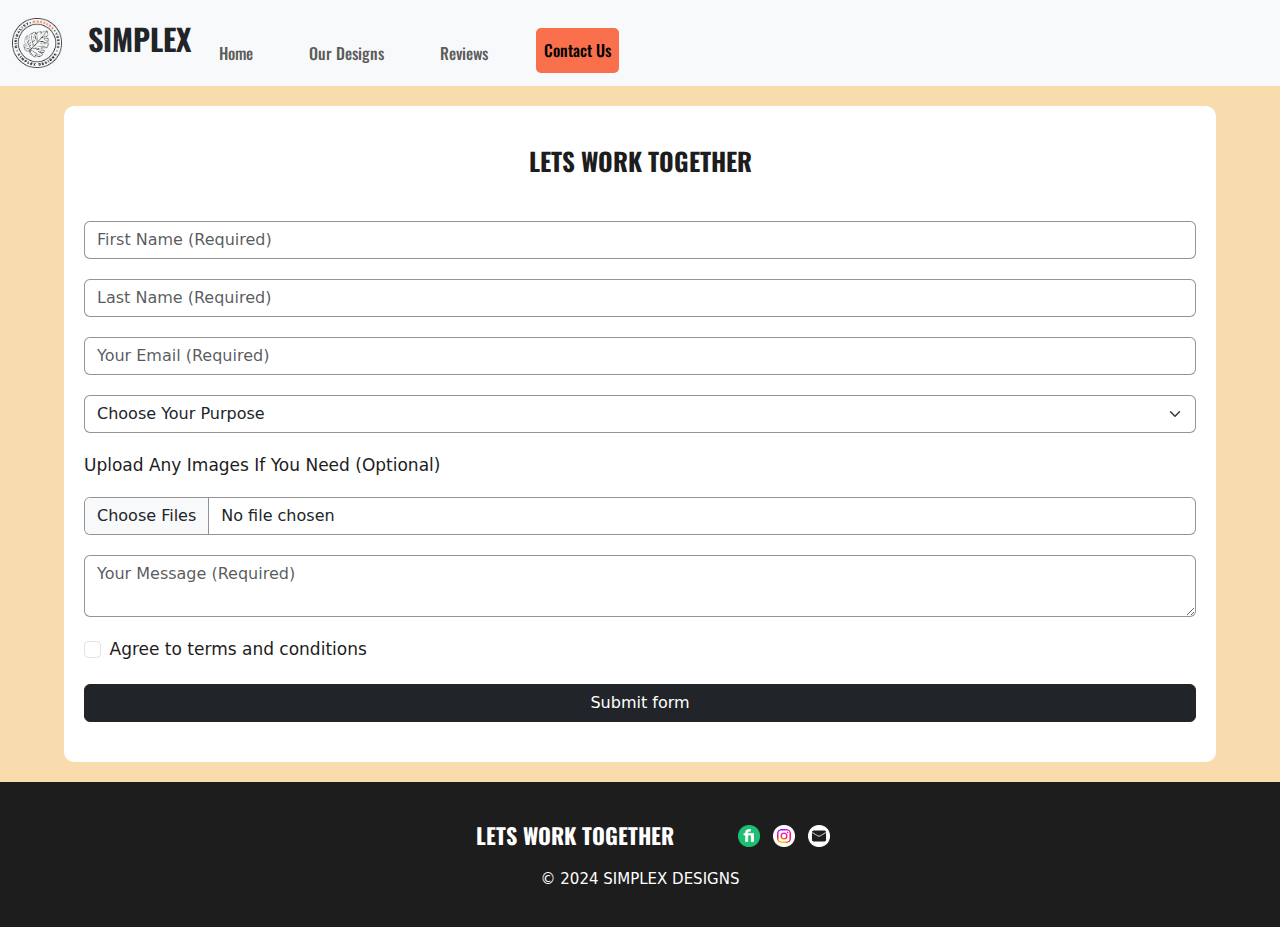
==== contact-us.html @ 63d64731 "framework" ====
<!DOCTYPE html>
<html lang="en">
<head>
    <meta charset="UTF-8">
    <meta name="viewport" content="width=device-width, initial-scale=1.0">
    <meta name="description" content="Minimalist apparel design by Simplex Designs.">
    <title>Simplex Designs</title>
    <link rel="stylesheet" href="style.css">
    <link rel="stylesheet" href="designs-style.css">
    <link rel="shortcut icon" href="images/favicon.ico" type="image/x-icon">
    <link href="https://cdn.jsdelivr.net/npm/bootstrap@5.3.3/dist/css/bootstrap.min.css" rel="stylesheet" integrity="sha384-QWTKZyjpPEjISv5WaRU9OFeRpok6YctnYmDr5pNlyT2bRjXh0JMhjY6hW+ALEwIH" crossorigin="anonymous">
    <link rel="preconnect" href="https://fonts.googleapis.com">
    <link rel="preconnect" href="https://fonts.gstatic.com" crossorigin>
    <link href="https://fonts.googleapis.com/css2?family=Albert+Sans:ital,wght@0,100..900;1,100..900&family=Anton+SC&family=Josefin+Sans:ital,wght@0,100..700;1,100..700&family=Oswald:wght@200..700&display=swap" rel="stylesheet">
</head>
<body>

    <!-- Loading Screen with Image -->
    <div id="loading-screen">
        <img src="images/logo.png" alt="Loading..." class="loading-image">
    </div>
    
    <!-- Header Section -->
    <header>
        <!-- Nav Bar -->
        <nav class="navbar navbar-expand-lg bg-body-tertiary top-banner">
            <div class="container-fluid">
                <img  src="images/logo.png" id="logo" class="navbar-brand">
                <h1 class="logo">SIMPLEX</h1>
                <button class="navbar-toggler" type="button" data-bs-toggle="collapse" data-bs-target="#navbarNavAltMarkup" aria-controls="navbarNavAltMarkup" aria-expanded="false" aria-label="Toggle navigation">
                    <span class="navbar-toggler-icon"></span>
                </button>
                <div class="collapse navbar-collapse" id="navbarNavAltMarkup" style="margin-top: 20px;">
                    <div class="navbar-nav">
                    <a class="nav-link" aria-current="page" href="index.html">Home</a>
                    <a class="nav-link" href="our-designs.html">Our Designs</a>
                    <a class="nav-link" href="reviews.html">Reviews</a>
                    <a class="nav-link active" href="#logo">Contact Us</a>
                    </div>
                </div>
            </div>
        </nav>
    </header>

    <!-- Contact Section -->
    <section id="contact-us" class="section-contact">
        <center>
            <div class="form">
                <h2>LETS WORK TOGETHER</h2>

                <form class="row g-3 needs-validation"  action="/submitted.html" novalidate>
                    <div class="md-3">
                        <input type="text" class="form-control" style="border: 1px solid rgba(41, 41, 41, 0.5);" id="validationCustom01" placeholder="First Name (Required)" required>
                        <div class="invalid-feedback">
                            Please Enter Your First Name.
                        </div>
                    </div>

                    <div class="md-3">
                        <input type="text" class="form-control" style="border: 1px solid rgba(41, 41, 41, 0.5);" id="validationCustom01" placeholder="Last Name (Required)" required>
                        <div class="invalid-feedback">
                            Please Enter Your Last Name.
                        </div>
                    </div>
                    
                    <div class="md-3">
                        <input type="email" class="form-control" style="border: 1px solid rgba(41, 41, 41, 0.5);" id="validationCustom03" placeholder="Your Email (Required)" required>
                        <div class="invalid-feedback">
                            Please provide a valid email.
                        </div>
                    </div>

                    <div class="md-3">
                        <select class="form-select" style="border: 1px solid rgba(41, 41, 41, 0.5);" id="validationCustom04" required>
                            <option selected disabled value="">Choose Your Purpose</option>
                            <option value="1">Need A Design</option>
                            <option value="2">Job Query</option>
                            <option value="3">Other</option>
                        </select>
                        <div class="invalid-feedback">
                            Please select a valid purpose.
                        </div>
                    </div>

                    <div class="md-3">   
                        <label for="formFileMultiple" class="form-label">Upload Any Images If You Need (Optional)</label>
                        <input class="form-control" style="border: 1px solid rgba(41, 41, 41, 0.5); margin-top: 10px;" type="file" id="formFileMultiple" multiple>
                    </div>
                    <div class="md-3">
                        <textarea name="message" class="form-control" style="border: 1px solid rgba(41, 41, 41, 0.5);" id="validationCustom05" placeholder="Your Message (Required)" required></textarea>
                        <div class="invalid-feedback">
                            Please provide a valid message.
                        </div>
                    </div>
                    <div class="md-3" style="font-weight: 400;">
                        <div class="form-check">
                            <input class="form-check-input" type="checkbox" value="" id="invalidCheck" required>
                            <label class="form-check-label" for="invalidCheck">
                                Agree to terms and conditions
                            </label>
                            <div class="invalid-feedback">
                                You must agree before submitting.
                            </div>
                        </div>
                    </div>
                    <div class="md-3">
                        <button class="btn btn-dark" type="submit">Submit form</button>
                    </div>
                </form>
            </div>
        </center>
    </section>

    
    <!-- Footer Section -->
    <footer>
        <div class="cta">
            <h1>LETS WORK TOGETHER</h1>
            <div class="footer-images">
                <a href="https://www.fiverr.com/s/bdYqAYY" target="_blank"><img src="images/fiverr.png" alt="" class="footer-icons"></a>
                <a href="https://www.instagram.com/simplexdesigns.shop/profilecard/?igsh=cDAzc3FzdXZ0c2Vl" target="_blank"><img src="images/instagram.png" alt="" class="footer-icons"></a>
                <a href="contact-us.html" target="_blank"><img src="images/email.png" alt="Email" class="footer-icons"></a>
            </div>
        </div>
        <div class="footer-text">
            <p>&copy; 2024 SIMPLEX DESIGNS</p>
        </div>
    </footer>

    <script>
        (() => {
            'use strict'

            // Fetch all the forms we want to apply custom Bootstrap validation styles to
            const forms = document.querySelectorAll('.needs-validation')

            // Loop over them and prevent submission
            Array.from(forms).forEach(form => {
                form.addEventListener('submit', event => {
                if (!form.checkValidity()) {
                    event.preventDefault()
                    event.stopPropagation()
                }

                form.classList.add('was-validated')
                }, false)
            })
        })()
    </script>
    <script src="script.js"></script>
    <script src="https://cdn.jsdelivr.net/npm/bootstrap@5.3.3/dist/js/bootstrap.bundle.min.js" integrity="sha384-YvpcrYf0tY3lHB60NNkmXc5s9fDVZLESaAA55NDzOxhy9GkcIdslK1eN7N6jIeHz" crossorigin="anonymous"></script>
</body>
</html>
---- style.css ----
/* General Styles */
* {
    box-sizing: border-box;
    margin: 0;
    padding: 0;
}

body {
    font-family: "Josefin Sans", sans-serif;
    font-optical-sizing: auto;
    font-weight: 400;
    font-style: normal;
    color: #1d1d1d;
    background-color: #ffffff;
}

/* Full-screen loading screen */
#loading-screen {
    position: fixed;
    top: 0;
    left: 0;
    width: 100vw;
    height: 100vh;
    background-color: rgba(255, 255, 255, 0.9);
    display: flex;
    justify-content: center;
    align-items: center;
    z-index: 1000;
}

/* Image with "beeping" animation */
.loading-image {
    width: 100px;
    animation: beep 1s ease-in-out infinite;
}

/* Animation for "beeping" effect */
@keyframes beep {
    0%, 100% { opacity: 1; }
    50% { opacity: 0; }
}

header, footer, section {
    padding: 0px;
    text-align: center;
}

/* Header and Navigation */
.top-banner {
    background-color: #e0edee;
    display: flex;
    align-items:normal;
    justify-content: left;
    padding: 10px 20px;
    font-family: "Oswald", sans-serif;
    font-weight: 500;
    font-style: normal;
}
#logo{
    width: 50px;
    height: auto;
}
.logo {
    margin-left: 10px;
    font-weight: 700;
    font-size: 30px;
    font-weight: bold;
}

.nav{
    background-color: #1d1d1d;
    font-family: "Josefin Sans", sans-serif;
    font-optical-sizing: auto;
    font-weight: 400;
    font-style: normal;
}

nav a {
    color: #b0b0b0;
    margin: 5px 20px;
    text-decoration: none;
    font-size: 18px;
}

nav a.active {
    background-color: #fa704d;
    color: #000000;
    margin-top: 0;
    padding: 10px 0;
    border-radius: 5px;
}

.hero {
    position: relative;
    background-color: #f8dcae; /* Fallback color in case image doesn't load */
    overflow: hidden;
    font-family: "Albert Sans", sans-serif;
    padding: 15% 5%;
    font-optical-sizing: auto;
    font-weight: 400;
    font-style: normal;
    z-index: 0;
}

.hero::before {
    content: '';
    position: absolute;
    top: 0;
    left: 0;
    width: 100%;
    height: 100%;
    background-image: url(images/hero-bg.jpg);
    background-size: cover;
    background-position: center;
    filter: brightness(50%); /* Reduces brightness to 50% */
    z-index: -1; /* Ensures it stays behind the content */
}

.hero-div {
    position: relative;
    z-index: 1; /* Places content above the overlay */
    display: block;
    align-items: center;
    gap: 20%;
    justify-content: center;
}

.hero h1 {
    font-size: 30px;
    font-weight: 800;
    color: #ffffff;
}

.hero #hero-logo {
    margin-top: 30px;
    width: 150px;
    height: auto;
}

/* Services Section */
.services {
    background-color: #ffffff;
    padding: 30px 0;
}
.services h2{
    font-family: "Oswald", sans-serif;
    font-style: normal;
    font-size: 25px;
    font-weight: 900;
    color: #1d1d1d;
}
.services h3 {
    font-size: 17px;
    font-weight: 600;
    color: #1d1d1d;
    margin: 20px 20px;
}

.service-icons {
    display: flex;
    justify-content: center;
    gap: 20px;
    margin-top: 20px;
    flex-wrap: wrap;
}

.service-item {
    width: 150px;
    height: auto;
    align-items: center;
    justify-content: center;
    gap: 10px;
    font-size: 14px;
    color: #1d1d1d;
    text-align: center;
    padding: 10px;
}

.service-item .services-icons{
    width: 100px;
    height: auto;
}

/* Gallery Section */
.gallery {
    background-color: #1d1d1d;
    color: #dbc4e3;
    padding: 40px 0;
    align-items: center;
}

.gallery h2 {
    font-family: "Oswald", sans-serif;
    font-style: normal;
    font-size: 25px;
    font-weight: 900;
    color: #dbc4e3;
}
.gallery h3{
    margin-top: 20px;
}
.gallery h3 a{
    text-decoration: none; 
    font-size: 20px;
    font-weight: 400;
    color: #dbc4e3;
    filter: brightness(98%);
    margin-top: 20px;
}
.gallery h3 a:hover{
    text-decoration: underline;
    filter: brightness(100%);
    color: #ffffff;
}
.docker{
    display: flex; 
    gap: 20px; 
    width: 80%; 
    justify-content: center;
}

.gallery-item{
    background-color: #ffffff;
    width: 97%;
    height: auto;
    gap: 20px;
    justify-content: left;
    margin-top: 20px;

}
.gallery-item img{
    width: 80px;
    height: auto;
}
.gallery-item .gallery-text{
    margin-top: 20px;
    color: #1d1d1d;
    text-align: left;
}
.gallery-text h4{
    font-size: 20px;
    font-family: "Oswald", sans-serif;
    font-style: normal;
    font-weight: 900;
}
.gallery-text h6{
    font-size: 17px;
    font-weight: 400;
}

.gallery-item, .review-item {
    border-radius: 20px;
    box-sizing: border-box;
    padding: 20px;
}

.gallery-item img, .review-item img {
    max-width: 150px;
    border-radius: 20px;
}

/* Testimonials Section */
.testimonials {
    background-color: #f8dcae;
    padding: 40px 0;
}

.testimonials h2 {
    font-family: "Oswald", sans-serif;
    font-style: normal;
    font-size: 25px;
    font-weight: 900;
    color: #1d1d1d;
    margin-bottom: 20px;
}

.client-carousel .review-item {
    background-color: #ffffff;
    border-radius: 10px;
    padding: 20px;
    margin: 0 10px;
    color: #1d1d1d;
    box-shadow: 0px 0px 10px rgba(0, 0, 0, 0.1);
}

/* Footer Section */
footer {
    background-color: #1d1d1d;
    color: #ffffff;
    padding: 20px 0;
}

.cta {
    display: flex;
    align-items: center;
    justify-content: center;
    gap: 5%;
    margin: 20px auto;
}

.cta h1{
    font-size: 22px;
    font-family: "Oswald", sans-serif;
    font-style: normal;
    font-weight: 700;
    margin: 0;
}

.footer-images{
    display: flex;
    gap: 20%;
}

.footer-images .footer-icons{
    width: 22px;
    height: auto;
}

.footer-text {
    font-size: 15px;
}

/* Carousel Animation */
.carousel-inner {
    display: flex;
    transition: transform 0.5s ease-in-out;
}

/* Lightbox Styling */
#lightbox {
    position: fixed;
    top: 0;
    left: 0;
    width: 100%;
    height: 100%;
    background: rgba(0, 0, 0, 0.8);
    display: flex;
    align-items: center;
    justify-content: center;
    visibility: hidden;
    opacity: 0;
    transition: opacity 0.3s ease;
}

#lightbox.active {
    visibility: visible;
    opacity: 1;
}

#lightbox img {
    max-width: 90%;
    max-height: 80%;
    border-radius: 10px;
    animation: zoomIn 0.3s ease;
}

/* Animation for Loading Screen Fade-in */
@keyframes fadeIn {
    0% { opacity: 0; }
    100% { opacity: 1; }
}

#loading-screen {
    animation: fadeIn 0.5s ease forwards;
}

/* Animation for Lightbox Zoom */
@keyframes zoomIn {
    0% { transform: scale(0.5); opacity: 0; }
    100% { transform: scale(1); opacity: 1; }
}

#lightbox.active img {
    animation: zoomIn 0.3s ease forwards;
}

/* Animation for Lightbox Fade-out */
@keyframes fadeOut {
    0% { opacity: 1; }
    100% { opacity: 0; }
}

#lightbox:not(.active) {
    animation: fadeOut 0.3s ease forwards;
}
---- designs-style.css ----
body{
    background-color: #f8dcae!important;
}
.section-designs h2, .section-contact h2{
    margin-top: 20px;
    font-family: "Oswald", sans-serif;
    font-style: normal;
    font-size: 25px;
    font-weight: 900;
    color: #1d1d1d;
}
.section-contact h3{
    font-size: 17px;
    font-weight: 600;
    color: #1d1d1d;
    margin: 20px 20px;
}

.product, .review{
    background-color: #ffffff;
    width: 95%;
    height: auto;
    justify-content: left;
    margin: 20px 0;
}

.product img{
    width: 200px;
    height: auto;
    box-shadow: 5px 5px 15px rgba(246, 237, 237, 0.05);
}
.product .gallery-text{
    margin-top: 10px;
    color: #1d1d1d;
    text-align: left;
}
.product-text h4, .review-text h4{
    margin-top: 20px;
    font-size: 20px;
    font-family: "Oswald", sans-serif;
    font-style: normal;
    font-weight: 900;
    text-align: left;
}
.product-text h6,  .review-text h4{
    font-size: 17px;
    font-weight: 400;
    text-align: left;
}

.product, .review, .form{
    border-radius: 10px;
    box-sizing: border-box;
    padding: 20px;
}

.product img {
    max-width: 150px;
    border-radius: 10px;
}

.form{
    margin: 20px;
    width: 90%;
    padding: 20px;
    background-color: #ffffff;
}

form{
    margin-top: 25px!important;
    text-align: left;
    font-size: 17px;
    font-weight: 400;
    color: #1d1d1d;
    margin: 20px 20px;
}

.md-3{
    margin-top: 20px!important;
}

form .btn-dark{
    width: 100%;
}
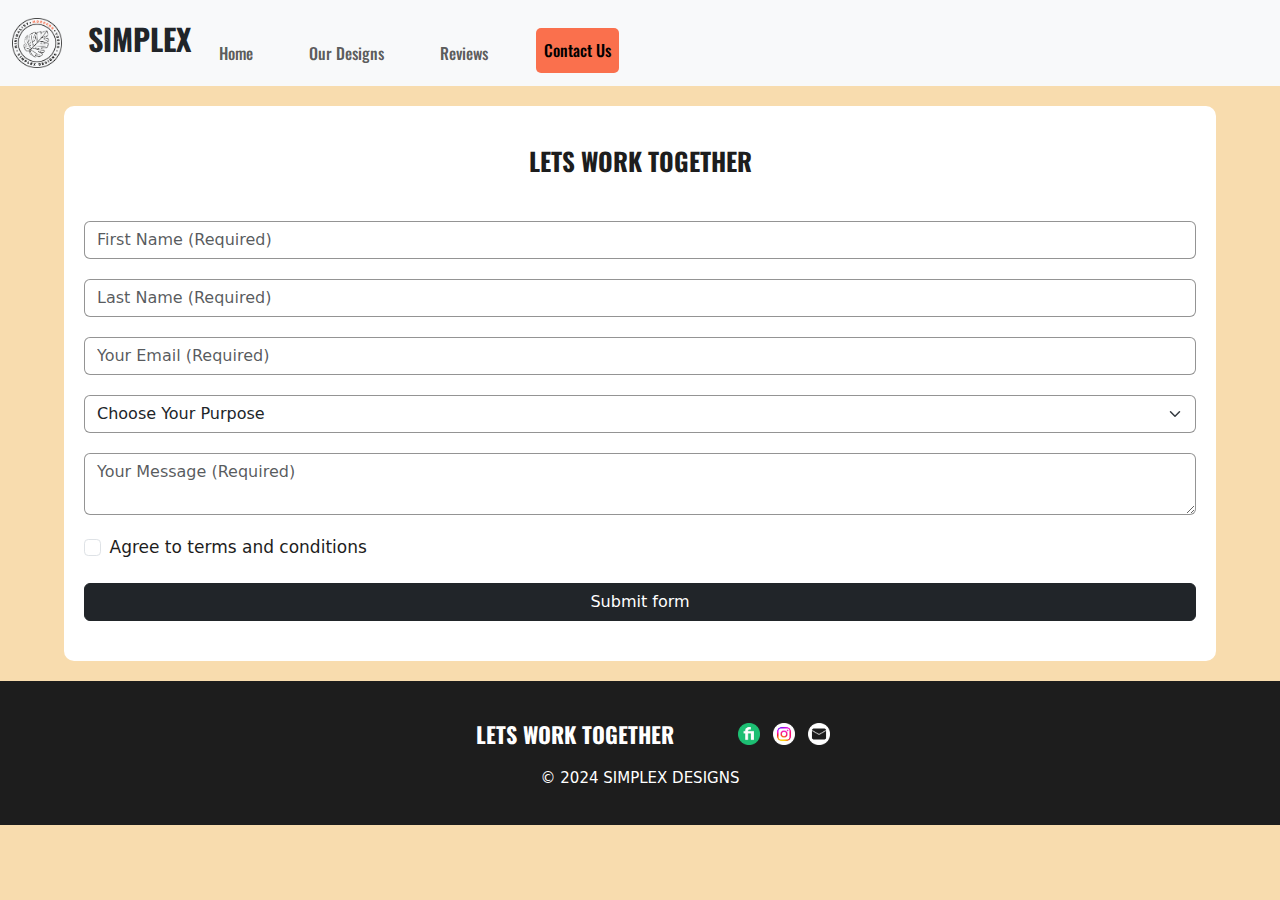
==== commit f966ab13: "contact" ====
--- a/contact-us.html
+++ b/contact-us.html
@@ -42,36 +42,37 @@
         </nav>
     </header>
 
+    
     <!-- Contact Section -->
     <section id="contact-us" class="section-contact">
         <center>
             <div class="form">
                 <h2>LETS WORK TOGETHER</h2>
-
-                <form class="row g-3 needs-validation"  action="/submitted.html" novalidate>
+            
+                <form class="row g-3 needs-validation" id="contactForm" novalidate>
                     <div class="md-3">
-                        <input type="text" class="form-control" style="border: 1px solid rgba(41, 41, 41, 0.5);" id="validationCustom01" placeholder="First Name (Required)" required>
+                        <input type="text" class="form-control" name="firstName" style="border: 1px solid rgba(41, 41, 41, 0.5);" id="validationCustom01" placeholder="First Name (Required)" required>
                         <div class="invalid-feedback">
                             Please Enter Your First Name.
                         </div>
                     </div>
-
+            
                     <div class="md-3">
-                        <input type="text" class="form-control" style="border: 1px solid rgba(41, 41, 41, 0.5);" id="validationCustom01" placeholder="Last Name (Required)" required>
+                        <input type="text" class="form-control" name="lastName" style="border: 1px solid rgba(41, 41, 41, 0.5);" id="validationCustom01" placeholder="Last Name (Required)" required>
                         <div class="invalid-feedback">
                             Please Enter Your Last Name.
                         </div>
                     </div>
-                    
+            
                     <div class="md-3">
-                        <input type="email" class="form-control" style="border: 1px solid rgba(41, 41, 41, 0.5);" id="validationCustom03" placeholder="Your Email (Required)" required>
+                        <input type="email" class="form-control" name="email" style="border: 1px solid rgba(41, 41, 41, 0.5);" id="validationCustom03" placeholder="Your Email (Required)" required>
                         <div class="invalid-feedback">
                             Please provide a valid email.
                         </div>
                     </div>
-
+            
                     <div class="md-3">
-                        <select class="form-select" style="border: 1px solid rgba(41, 41, 41, 0.5);" id="validationCustom04" required>
+                        <select class="form-select" name="purpose" style="border: 1px solid rgba(41, 41, 41, 0.5);" id="validationCustom04" required>
                             <option selected disabled value="">Choose Your Purpose</option>
                             <option value="1">Need A Design</option>
                             <option value="2">Job Query</option>
@@ -81,20 +82,17 @@
                             Please select a valid purpose.
                         </div>
                     </div>
-
-                    <div class="md-3">   
-                        <label for="formFileMultiple" class="form-label">Upload Any Images If You Need (Optional)</label>
-                        <input class="form-control" style="border: 1px solid rgba(41, 41, 41, 0.5); margin-top: 10px;" type="file" id="formFileMultiple" multiple>
-                    </div>
+            
                     <div class="md-3">
                         <textarea name="message" class="form-control" style="border: 1px solid rgba(41, 41, 41, 0.5);" id="validationCustom05" placeholder="Your Message (Required)" required></textarea>
                         <div class="invalid-feedback">
                             Please provide a valid message.
                         </div>
                     </div>
+                    
                     <div class="md-3" style="font-weight: 400;">
                         <div class="form-check">
-                            <input class="form-check-input" type="checkbox" value="" id="invalidCheck" required>
+                            <input class="form-check-input" type="checkbox" name="terms" value="" id="invalidCheck" required>
                             <label class="form-check-label" for="invalidCheck">
                                 Agree to terms and conditions
                             </label>
@@ -103,11 +101,12 @@
                             </div>
                         </div>
                     </div>
+            
                     <div class="md-3">
                         <button class="btn btn-dark" type="submit">Submit form</button>
                     </div>
                 </form>
-            </div>
+            </div>            
         </center>
     </section>
 
@@ -147,6 +146,8 @@
             })
         })()
     </script>
+
+    <script src="submissions.js"></script>
     <script src="script.js"></script>
     <script src="https://cdn.jsdelivr.net/npm/bootstrap@5.3.3/dist/js/bootstrap.bundle.min.js" integrity="sha384-YvpcrYf0tY3lHB60NNkmXc5s9fDVZLESaAA55NDzOxhy9GkcIdslK1eN7N6jIeHz" crossorigin="anonymous"></script>
 </body>
--- a/style.css
+++ b/style.css
@@ -142,6 +142,32 @@
     background-color: #ffffff;
     padding: 30px 0;
 }
+
+.about{
+    width: 95%;
+    background-color: #ffffff;
+    height: auto;
+    gap: 20px;
+    margin: 0 0 40px 0;
+    border-radius: 10px;
+    box-sizing: border-box;
+    padding: 20px;
+    color: #ffffff;
+    box-shadow: 5px 5px 15px rgba(29, 29, 29, 0.15);
+}
+
+.about h2{
+    margin: 20px 20px;
+    text-align: left;
+    font-size: 22px!important;
+}
+
+.about h3 {
+    font-size: 16px!important;
+    font-weight: 600;
+    margin: 20px 20px;
+}
+
 .services h2{
     font-family: "Oswald", sans-serif;
     font-style: normal;
@@ -196,10 +222,10 @@
     font-weight: 900;
     color: #dbc4e3;
 }
-.gallery h3{
+.gallery h3, .testimonials h3{
     margin-top: 20px;
 }
-.gallery h3 a{
+.gallery h3 a, .testimonials h3 a{
     text-decoration: none; 
     font-size: 20px;
     font-weight: 400;
@@ -207,7 +233,7 @@
     filter: brightness(98%);
     margin-top: 20px;
 }
-.gallery h3 a:hover{
+.gallery h3 a:hover, .testimonials h3 a:hover{
     text-decoration: underline;
     filter: brightness(100%);
     color: #ffffff;
@@ -353,33 +379,103 @@
     border-radius: 10px;
     animation: zoomIn 0.3s ease;
 }
-
-/* Animation for Loading Screen Fade-in */
-@keyframes fadeIn {
-    0% { opacity: 0; }
-    100% { opacity: 1; }
-}
-
-#loading-screen {
-    animation: fadeIn 0.5s ease forwards;
-}
-
-/* Animation for Lightbox Zoom */
+/* Zoom In Animation */
 @keyframes zoomIn {
-    0% { transform: scale(0.5); opacity: 0; }
-    100% { transform: scale(1); opacity: 1; }
-}
-
-#lightbox.active img {
-    animation: zoomIn 0.3s ease forwards;
-}
-
-/* Animation for Lightbox Fade-out */
+    from {
+        transform: scale(0.8);
+    }
+    to {
+        transform: scale(1);
+    }
+}
+
+/* Responsive Design Adjustments */
+@media (max-width: 768px) {
+    .top-banner {
+        flex-direction: column;
+        text-align: center;
+    }
+
+    nav a {
+        display: block;
+        margin: 5px 0;
+    }
+
+    .service-icons {
+        flex-direction: row;
+        overflow-x: auto;
+        gap: 10px;
+    }
+
+    .carousel-btn {
+        font-size: 20px;
+    }
+}
+
+
+/* Loading Screen Animation */
 @keyframes fadeOut {
     0% { opacity: 1; }
-    100% { opacity: 0; }
-}
-
-#lightbox:not(.active) {
-    animation: fadeOut 0.3s ease forwards;
-}
+    100% { opacity: 0; display: none; }
+}
+
+/* "Beep" Animation for Loading Image */
+@keyframes beep {
+    0%, 100% { opacity: 1; }
+    50% { opacity: 0; }
+}
+
+/* Fade and Slide-in Animation for Sections */
+@keyframes slideUpFadeIn {
+    from {
+        opacity: 0;
+        transform: translateY(20px);
+    }
+    to {
+        opacity: 1;
+        transform: translateY(0);
+    }
+}
+
+/* Zoom In Effect for Logos and Hero Elements */
+@keyframes zoomIn {
+    from { transform: scale(0.8); }
+    to { transform: scale(1); }
+}
+
+/* Apply Animations */
+#loading-screen {
+    animation: fadeOut 0.5s ease forwards;
+}
+
+.loading-image {
+    animation: beep 1s ease-in-out infinite;
+}
+
+.top-banner, .hero, .services, .gallery, .testimonials, footer {
+    animation: slideUpFadeIn 1s ease forwards;
+}
+
+#logo, #hero-logo {
+    animation: zoomIn 0.8s ease forwards;
+}
+
+.gallery-item, .review-item, .service-item, .about {
+    transition: transform 0.3s ease;
+}
+
+.gallery-item:hover, .review-item:hover, .service-item:hover {
+    transform: scale(1.05);
+}
+
+.about:hover{
+    h2{
+        color: #b0b0b0;
+    }
+    transform: scale(1.01);
+}
+
+/* Lightbox Zoom Animation */
+#lightbox img {
+    animation: zoomIn 0.3s ease;
+}--- a/designs-style.css
+++ b/designs-style.css
@@ -83,3 +83,177 @@
     width: 100%;
 }
 
+
+/* Animations */
+
+/* Fade-in for sections */
+@keyframes fadeIn {
+    from {
+        opacity: 0;
+        transform: translateY(20px);
+    }
+    to {
+        opacity: 1;
+        transform: translateY(0);
+    }
+}
+
+/* Scale effect for images */
+@keyframes scaleIn {
+    from {
+        transform: scale(0.9);
+    }
+    to {
+        transform: scale(1);
+    }
+}
+
+/* Lightbox fade-in effect */
+@keyframes lightboxFadeIn {
+    from {
+        opacity: 0;
+    }
+    to {
+        opacity: 1;
+    }
+}
+
+/* Applying Animations */
+.section-designs h2, .section-contact h2, .section-contact h3 {
+    animation: fadeIn 0.8s ease forwards;
+}
+
+.product, .review, .form {
+    animation: fadeIn 1s ease forwards;
+}
+
+.product img, .review img {
+    animation: scaleIn 0.8s ease forwards;
+}
+
+#lightbox.active {
+    animation: lightboxFadeIn 0.3s ease forwards;
+}
+/* Animations */
+
+/* Fade-in for sections */
+@keyframes fadeIn {
+    from {
+        opacity: 0;
+        transform: translateY(20px);
+    }
+    to {
+        opacity: 1;
+        transform: translateY(0);
+    }
+}
+
+/* Scale effect for images */
+@keyframes scaleIn {
+    from {
+        transform: scale(0.9);
+    }
+    to {
+        transform: scale(1);
+    }
+}
+
+/* Lightbox fade-in effect */
+@keyframes lightboxFadeIn {
+    from {
+        opacity: 0;
+    }
+    to {
+        opacity: 1;
+    }
+}
+
+/* Hover Expansion Effect */
+.product:hover, .review:hover {
+    transform: scale(1.05);
+    transition: transform 0.3s ease;
+}
+
+/* Applying Animations */
+.section-designs h2, .section-contact h2, .section-contact h3 {
+    animation: fadeIn 0.8s ease forwards;
+}
+
+.product, .review, .form {
+    animation: fadeIn 1s ease forwards;
+}
+
+.product img, .review img {
+    animation: scaleIn 0.8s ease forwards;
+}
+
+#lightbox.active {
+    animation: lightboxFadeIn 0.3s ease forwards;
+}
+
+
+/* Lightbox Styling */
+#lightbox {
+    position: fixed;
+    top: 0;
+    left: 0;
+    width: 100%;
+    height: 100%;
+    background: rgba(0, 0, 0, 0.8);
+    display: block !important;
+    padding: 20vh 0;
+    visibility: hidden;
+    opacity: 0;
+    transition: opacity 0.3s ease;
+}
+
+#lightbox.active {
+    opacity: 1;
+}
+
+#lightbox .carousel{
+    display: flex;
+    justify-content: center;
+    gap: 20px;
+    width: 100%;
+    height: auto;
+}
+
+#lightbox img {
+    max-width: 80vw !important;
+    max-height: 80vh !important;
+    border-radius: 10px;
+    animation: zoomIn 0.3s ease;
+    transition: transform 0.3s ease;
+}
+
+#lightbox img:hover{
+    transform: scale(1.1);
+}
+
+#lightbox-close{
+    margin-top: 20px;
+    width: 60%;
+    height: auto;
+}
+
+/* Zoom In Animation */
+@keyframes zoomIn {
+    from {
+        transform: scale(0.8);
+    }
+    to {
+        transform: scale(1);
+    }
+}
+
+.design-card {
+    transition: transform 0.3s ease;
+}
+
+.design-card:hover {
+    h4{
+        color: #323232;
+    }
+    transform: scale(1.01);
+}